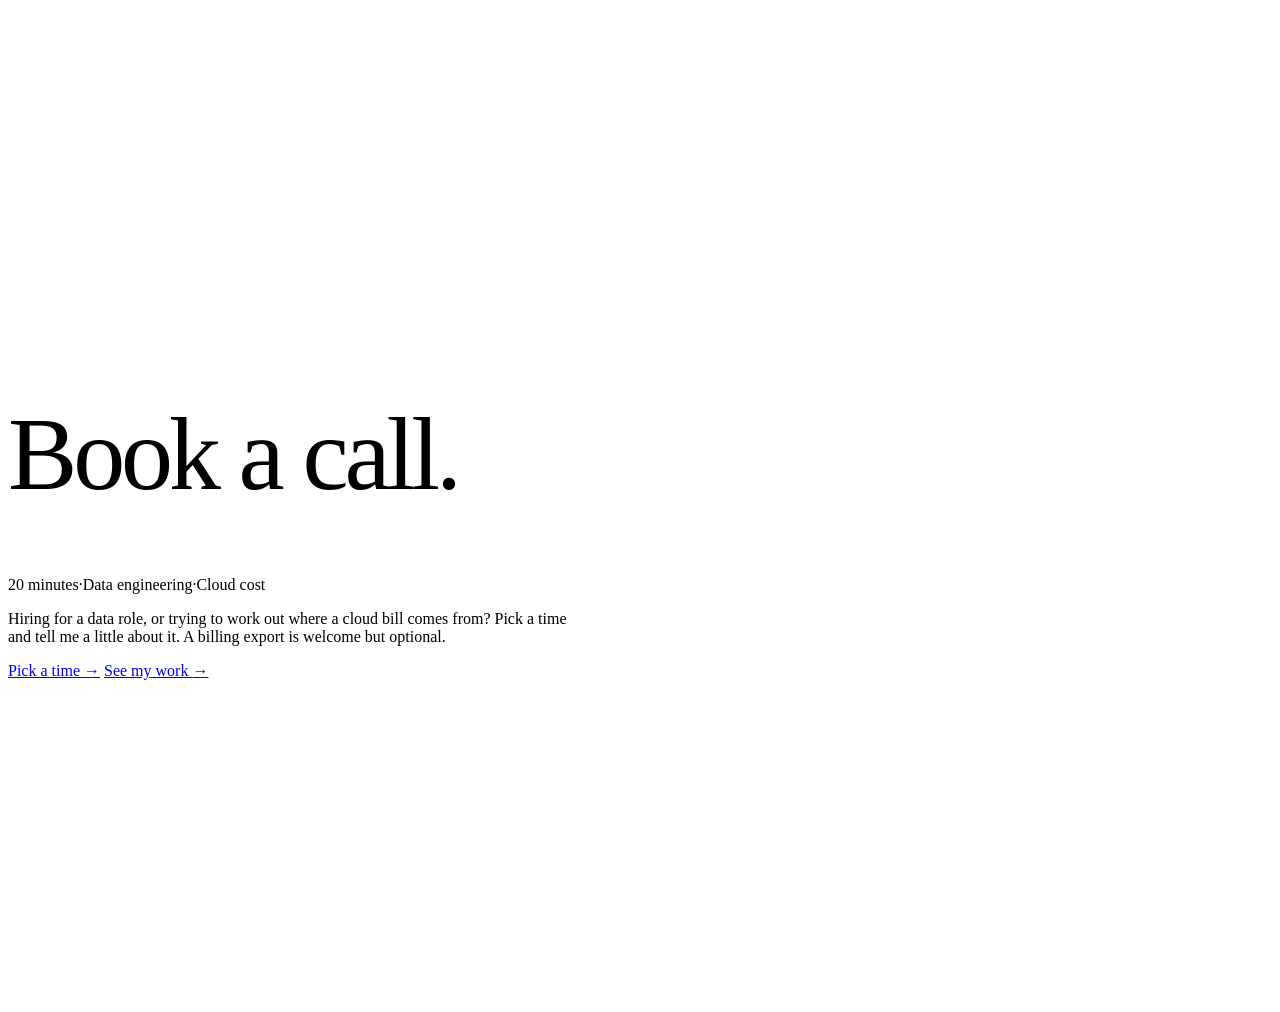
==== site/book.html @ 2c901e6c "feat(site): /book page with its own link preview for the LinkedIn Featured card Co-Authored-By: Clau" ====
<!doctype html>
<html lang="en">
<head>
<meta charset="utf-8">
<meta name="viewport" content="width=device-width, initial-scale=1">
<title>Book a call · Muhammad Yekini</title>
<meta name="description" content="Book a 20-minute call with Muhammad Yekini about data engineering or cloud cost.">
<meta name="theme-color" content="#0d0e0f">
<!-- The LinkedIn Featured link points here, so the preview shows og-book.png instead of Calendly's card -->
<link rel="canonical" href="https://muhammadyekini.com/book">
<meta property="og:type" content="website">
<meta property="og:url" content="https://muhammadyekini.com/book">
<meta property="og:title" content="Book a 20-minute call with Muhammad Yekini">
<meta property="og:description" content="Data engineering or cloud cost. Pick a time that suits you.">
<meta property="og:image" content="https://muhammadyekini.com/og-book.png">
<meta property="og:image:width" content="1200">
<meta property="og:image:height" content="627">
<meta name="twitter:card" content="summary_large_image">
<link rel="icon" href="/favicon.svg" type="image/svg+xml">
<link rel="preconnect" href="https://fonts.googleapis.com">
<link rel="preconnect" href="https://fonts.gstatic.com" crossorigin>
<link href="https://fonts.googleapis.com/css2?family=JetBrains+Mono:wght@400;500;700&family=DM+Sans:opsz,wght@9..40,400;9..40,500&display=swap" rel="stylesheet">
<link rel="stylesheet" href="/styles.css">
<style>
  .book { min-height: 100svh; display: flex; align-items: center; padding-top: 48px; padding-bottom: 48px; }
  .book h1 { font-family: var(--sans); font-size: clamp(56px, 9vw, 104px); line-height: 1; letter-spacing: -.04em; font-weight: 500; color: var(--text-strong); }
  .book .lede { max-width: 560px; }
</style>
</head>
<body>
<main class="wrap book">
  <div>
    <h1>Book a call<span class="accent">.</span></h1>
    <p class="role">20 minutes<span>·</span>Data engineering<span>·</span>Cloud cost</p>
    <p class="lede">Hiring for a data role, or trying to work out where a cloud bill comes from? Pick a time and tell me a little about it. A billing export is welcome but optional.</p>
    <div class="hero-actions">
      <a class="action primary" href="https://calendly.com/myekini/cloud-cost-allocation-review">Pick a time <span aria-hidden="true">→</span></a>
      <a class="action" href="/">See my work <span aria-hidden="true">→</span></a>
    </div>
  </div>
</main>
</body>
</html>
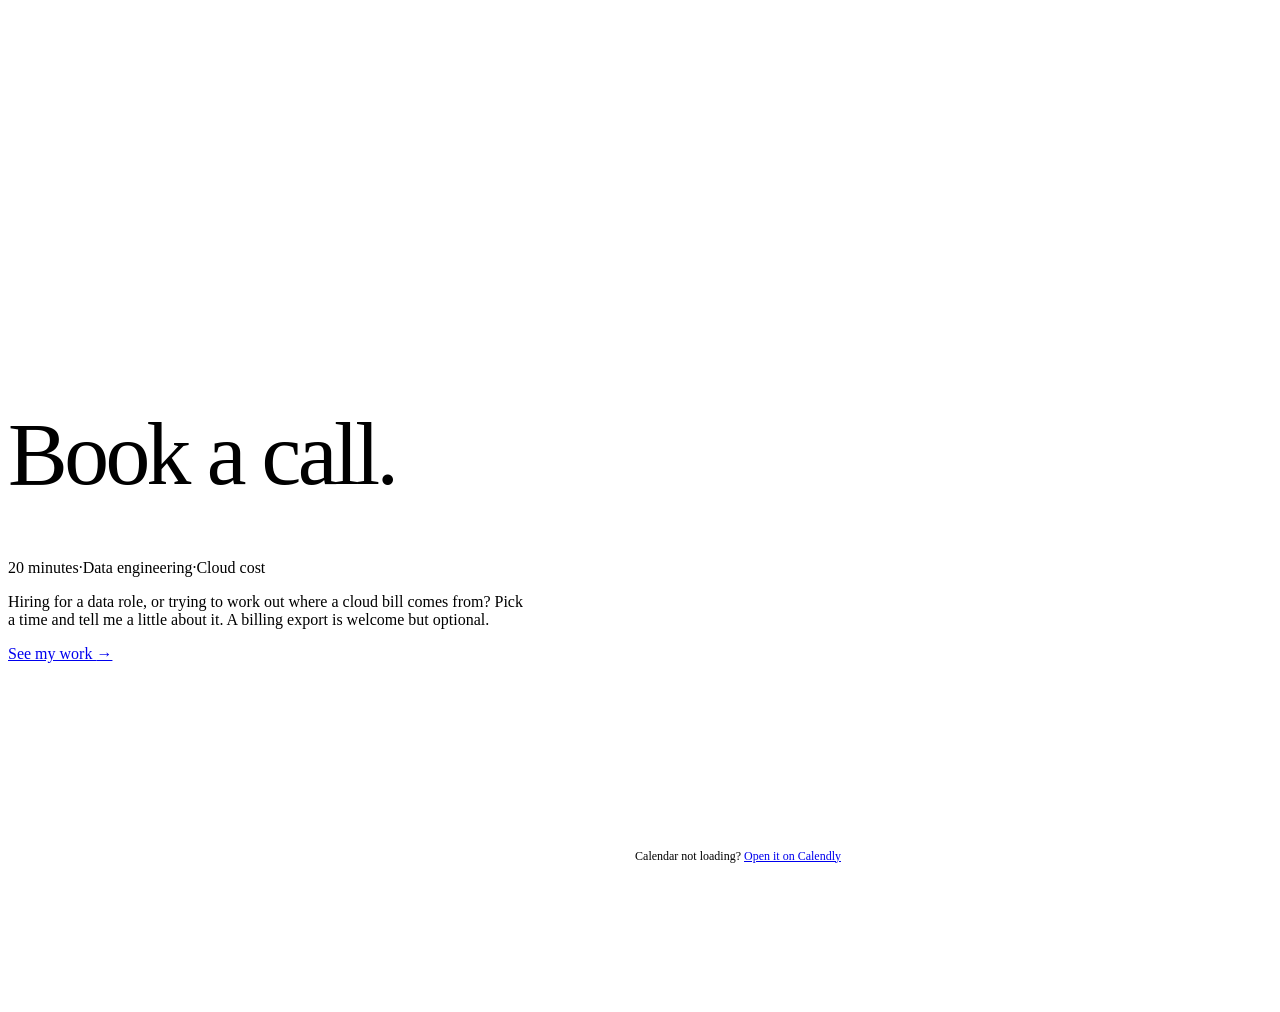
==== commit 560ed8a6: "feat(site): book inline on /book with the Calendly embed; homepage button points there Co-Authored-B" ====
--- a/site/book.html
+++ b/site/book.html
@@ -22,9 +22,12 @@
 <link href="https://fonts.googleapis.com/css2?family=JetBrains+Mono:wght@400;500;700&family=DM+Sans:opsz,wght@9..40,400;9..40,500&display=swap" rel="stylesheet">
 <link rel="stylesheet" href="/styles.css">
 <style>
-  .book { min-height: 100svh; display: flex; align-items: center; padding-top: 48px; padding-bottom: 48px; }
-  .book h1 { font-family: var(--sans); font-size: clamp(56px, 9vw, 104px); line-height: 1; letter-spacing: -.04em; font-weight: 500; color: var(--text-strong); }
-  .book .lede { max-width: 560px; }
+  .book { min-height: 100svh; display: grid; grid-template-columns: minmax(0, 1fr) minmax(0, 1.1fr); gap: 48px; align-items: center; padding-top: 48px; padding-bottom: 48px; }
+  .book h1 { font-family: var(--sans); font-size: clamp(56px, 7vw, 96px); line-height: 1; letter-spacing: -.04em; font-weight: 500; color: var(--text-strong); }
+  .book .lede { max-width: 520px; }
+  .calendly-inline-widget { min-width: 320px; height: 700px; border: 1px solid var(--line-strong); }
+  .fallback { margin-top: 12px; font-size: 12px; color: var(--muted); }
+  @media (max-width: 860px) { .book { grid-template-columns: 1fr; gap: 32px; min-height: 0; align-items: start; } }
 </style>
 </head>
 <body>
@@ -34,10 +37,15 @@
     <p class="role">20 minutes<span>·</span>Data engineering<span>·</span>Cloud cost</p>
     <p class="lede">Hiring for a data role, or trying to work out where a cloud bill comes from? Pick a time and tell me a little about it. A billing export is welcome but optional.</p>
     <div class="hero-actions">
-      <a class="action primary" href="https://calendly.com/myekini/cloud-cost-allocation-review">Pick a time <span aria-hidden="true">→</span></a>
       <a class="action" href="/">See my work <span aria-hidden="true">→</span></a>
     </div>
   </div>
+  <div>
+    <!-- Calendly inline embed; colour params apply only on a paid Calendly plan -->
+    <div class="calendly-inline-widget" data-url="https://calendly.com/myekini/cloud-cost-allocation-review?hide_gdpr_banner=1&amp;background_color=0d0e0f&amp;text_color=e8e9eb&amp;primary_color=d69e2e"></div>
+    <p class="fallback">Calendar not loading? <a href="https://calendly.com/myekini/cloud-cost-allocation-review">Open it on Calendly</a></p>
+  </div>
 </main>
+<script src="https://assets.calendly.com/assets/external/widget.js" async></script>
 </body>
 </html>
